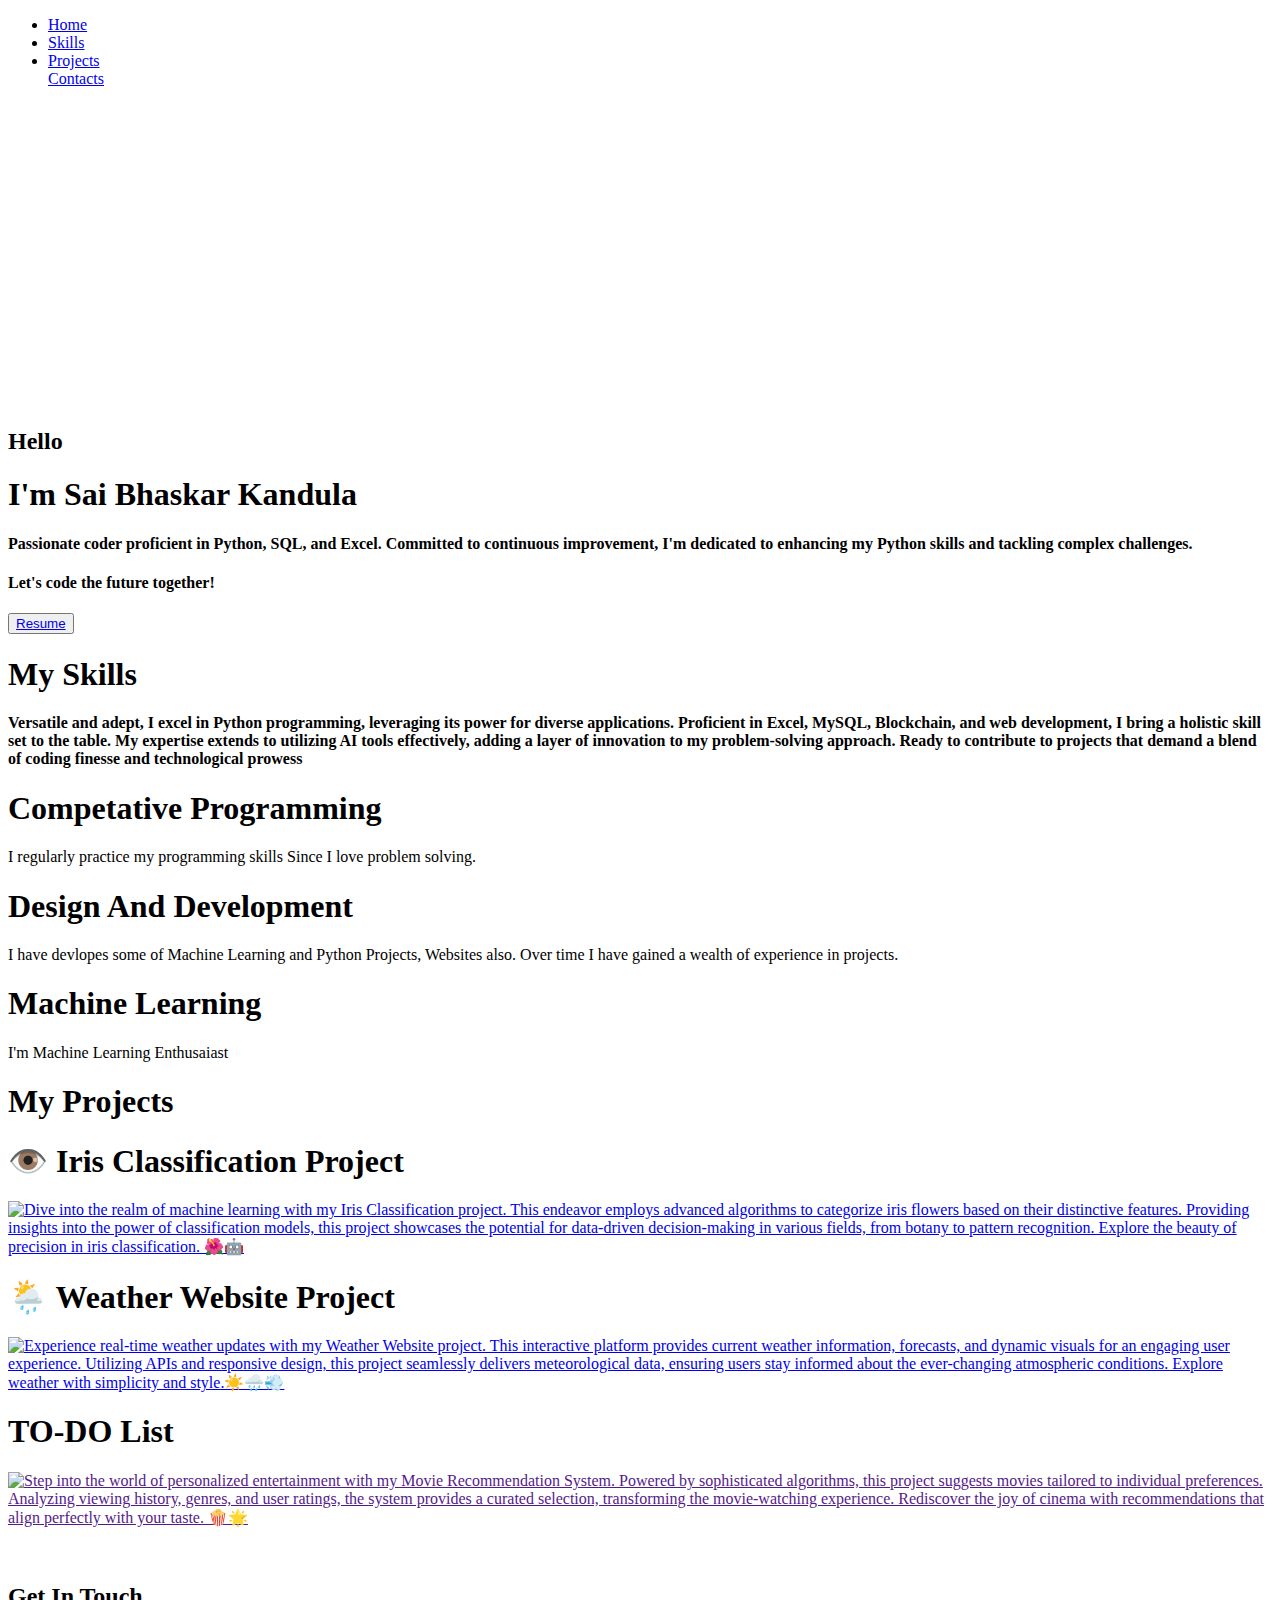
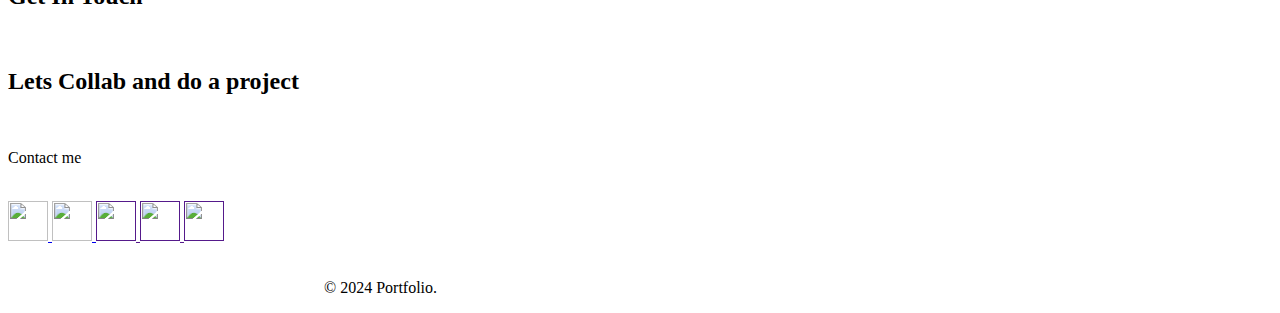
==== index.html @ b239dfd5 "Add files via upload" ====
<!DOCTYPE html>
<html lang="en">
    <head>
        <meta charset="UTF-8" />
        <meta http-equiv="X-UA-Compatible" content="IE=edge" />
        <meta name="viewport" content="width=device-width, initial-scale=1.0" />
        <title>Portfolio</title>
        <link rel="stylesheet" href="index.css" />
        <link href="https://cdn.jsdelivr.net/npm/bootstrap@5.3.2/dist/css/bootstrap.min.css" rel="stylesheet" integrity="sha384-T3c6CoIi6uLrA9TneNEoa7RxnatzjcDSCmG1MXxSR1GAsXEV/Dwwykc2MPK8M2HN" crossorigin="anonymous">
    </head>
    <body>
        <header class="header_section">
            <div class="container">
                <nav class="navbar navbar-expand-lg custom_nav-conatiner">
                    <div class="collapse navbar-collapse" 
                    id="navbarSupportedCContent">
                        <ul class="navbar-nav mx-auto">
                            <li class="nav-item active">
                                <a class="nav-link" href="index.html">Home</a>
                            </li>
                            <li class="nav-item">
                                <a class="nav-link" href="#page1">Skills</a>
                            </li>
                            <li class="nav-item">
                                <a class="nav-link" href="#page2">Projects</a>
                            </li>
                            <div class="nav-item">
                                <a class="nav-link" href="#page3">Contacts</a>
                            </div>
                        </ul>
                    </div>
                </nav>
            </div>
        </header>

        <div id="main">
            <div id="page">
                    <img src="./images.jpeg" style="padding: 150px;
                    border-radius: 50;" alt="" />
                <div id="text">
                    <h2>Hello</h2>
                    <h1>I'm Sai Bhaskar Kandula</h1>
                    <h4>
                        Passionate coder proficient in Python, SQL, and Excel. Committed to continuous improvement, I'm dedicated to enhancing my Python skills and tackling complex challenges. 
                    </h4>
                    <h4>Let's code the future together!</h4>
                    <div id="buttons">
                        <button id="b2">
                            <a href="https://drive.google.com/file/d/1RLbG_Fq3zCT8HbVEIJEkaAG1i88RjuRY/view?usp=sharing">Resume</a>
                        </button>
                    </div>
                </div>
            </div>
        </div>
        
        <div id="page1">
            <div id="right">
                <div id="text1">
                    <h1>My Skills</h1>
                    <h4>
                        Versatile and adept, I excel in Python programming, leveraging its power for diverse applications. Proficient in Excel, MySQL, Blockchain, and web development, I bring a holistic skill set to the table. My expertise extends to utilizing AI tools effectively, adding a layer of innovation to my problem-solving approach. Ready to contribute to projects that demand a blend of coding finesse and technological prowess
                    </h4>
                </div>
            </div>
            <div id="left">
                <div class="box">
                    <h1>Competative Programming</h1>
                    <P>
                        I regularly practice my programming skills Since I love problem solving.
                    </P>
                </div>
                <div class="box">
                    <h1>Design And Development</h1>
                    <p>
                        I have devlopes some of Machine Learning and Python Projects, Websites also. Over time I have gained a wealth of experience in projects.
                    </p>
                </div>
                <div class="box">
                    <h1>Machine Learning</h1>
                    <p>I'm Machine Learning Enthusaiast</p>
                </div>
            </div>
        </div>
        <div id="page2">
            <div id="text4">
                <h1>My Projects</h1>
            </div>
            <div id="project">
                <div class="projects p1">
                    <div id="text3">
                        <h1>👁️ Iris Classification Project</h1>
                    </div>
                    <div id="image">
                        <a href="https://github.com/SaiBhaskar0987/iris-detection">
                            <img src="./flower-background.jpg" alt="Dive into the realm of machine learning with my Iris Classification project. This endeavor employs advanced algorithms to categorize iris flowers based on their distinctive features. Providing insights into the power of classification models, this project showcases the potential for data-driven decision-making in various fields, from botany to pattern recognition. Explore the beauty of precision in iris classification. 🌺🤖"/>
                        </a>
                    </div>
                </div>
                <div class="projects p2">
                    <div id="text3">
                        <h1>🌦️ Weather Website Project</h1>
                    </div>
                    <div id="image">
                        <a href="https://github.com/SaiBhaskar0987/Weather">
                            <img src="./weather .jpeg" alt="Experience real-time weather updates with my Weather Website project. This interactive platform provides current weather information, forecasts, and dynamic visuals for an engaging user experience. Utilizing APIs and responsive design, this project seamlessly delivers meteorological data, ensuring users stay informed about the ever-changing atmospheric conditions. Explore weather with simplicity and style.☀️🌧️💨 "/>
                        </a>
                    </div>
                </div>
                <div class="projects p3">
                    <div id="text3">
                        <h1>TO-DO List</h1>
                    </div>
                    <a href="">
                        <img src="./todo.png" alt="Step into the world of personalized entertainment with my Movie Recommendation System. Powered by sophisticated algorithms, this project suggests movies tailored to individual preferences. Analyzing viewing history, genres, and user ratings, the system provides a curated selection, transforming the movie-watching experience. Rediscover the joy of cinema with recommendations that align perfectly with your taste. 🍿🌟"/>
                    </a>
                </div>
            </div>
        </div>
        <section class="end">
            <div id="page3" class="contact-me">
                <br /><br />
                <h2>Get In Touch</h2>
                <br />

                <h2 class="collab">Lets Collab and do a project</h2>
                <br />

                <p>Contact me</p>
                <br />

                <a class="btn" href="https://www.linkedin.com/in/sai-bhaskar-kandula-8a5a28296/">
                    <img src="./linkedin.png" width="40px", height="40px"/>
                </a>

                <a class="btn" href="https://github.com/SaiBhaskar0987">
                    <img src="./github.png" width="40px", height="40px"/>
                </a>

                <a class="btn" href="">
                    <img src="./instagram.jpeg" width="40px", height="40px"/>
                </a>

                <a class="btn" href="">
                    <img src="./gmail.webp" width="40px", height="40px"/>
                </a>

                <a class="btn" href="">
                    <img src="./twitter.jpeg" width="40px", height="40px"/>
                </a>
            </div>
            <div class="bottom-container">
                <div style="width: 50%; margin-left: auto; margin-right: auto;">
                    <br>
                    <p class="copyright"> © 2024 Portfolio.</p>
                </div>
            </div>
        </section>
    </body>
</html>
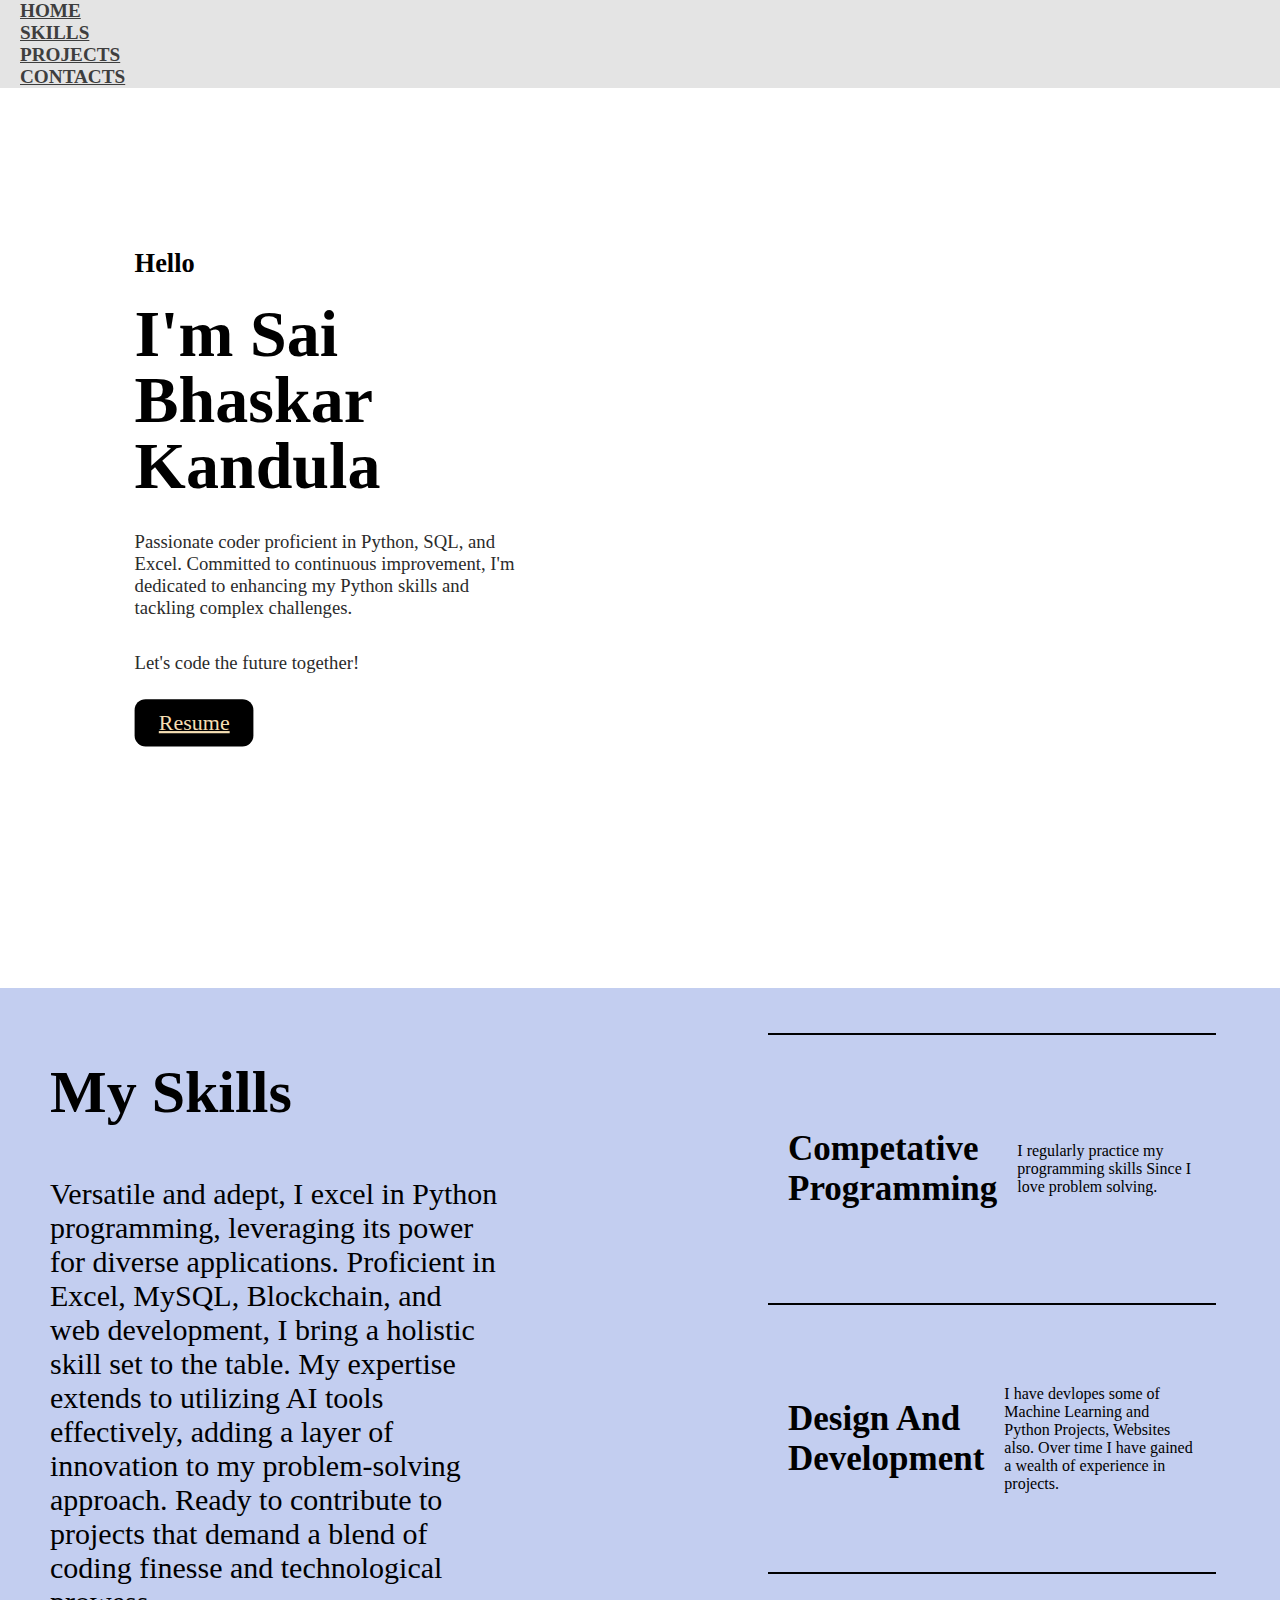
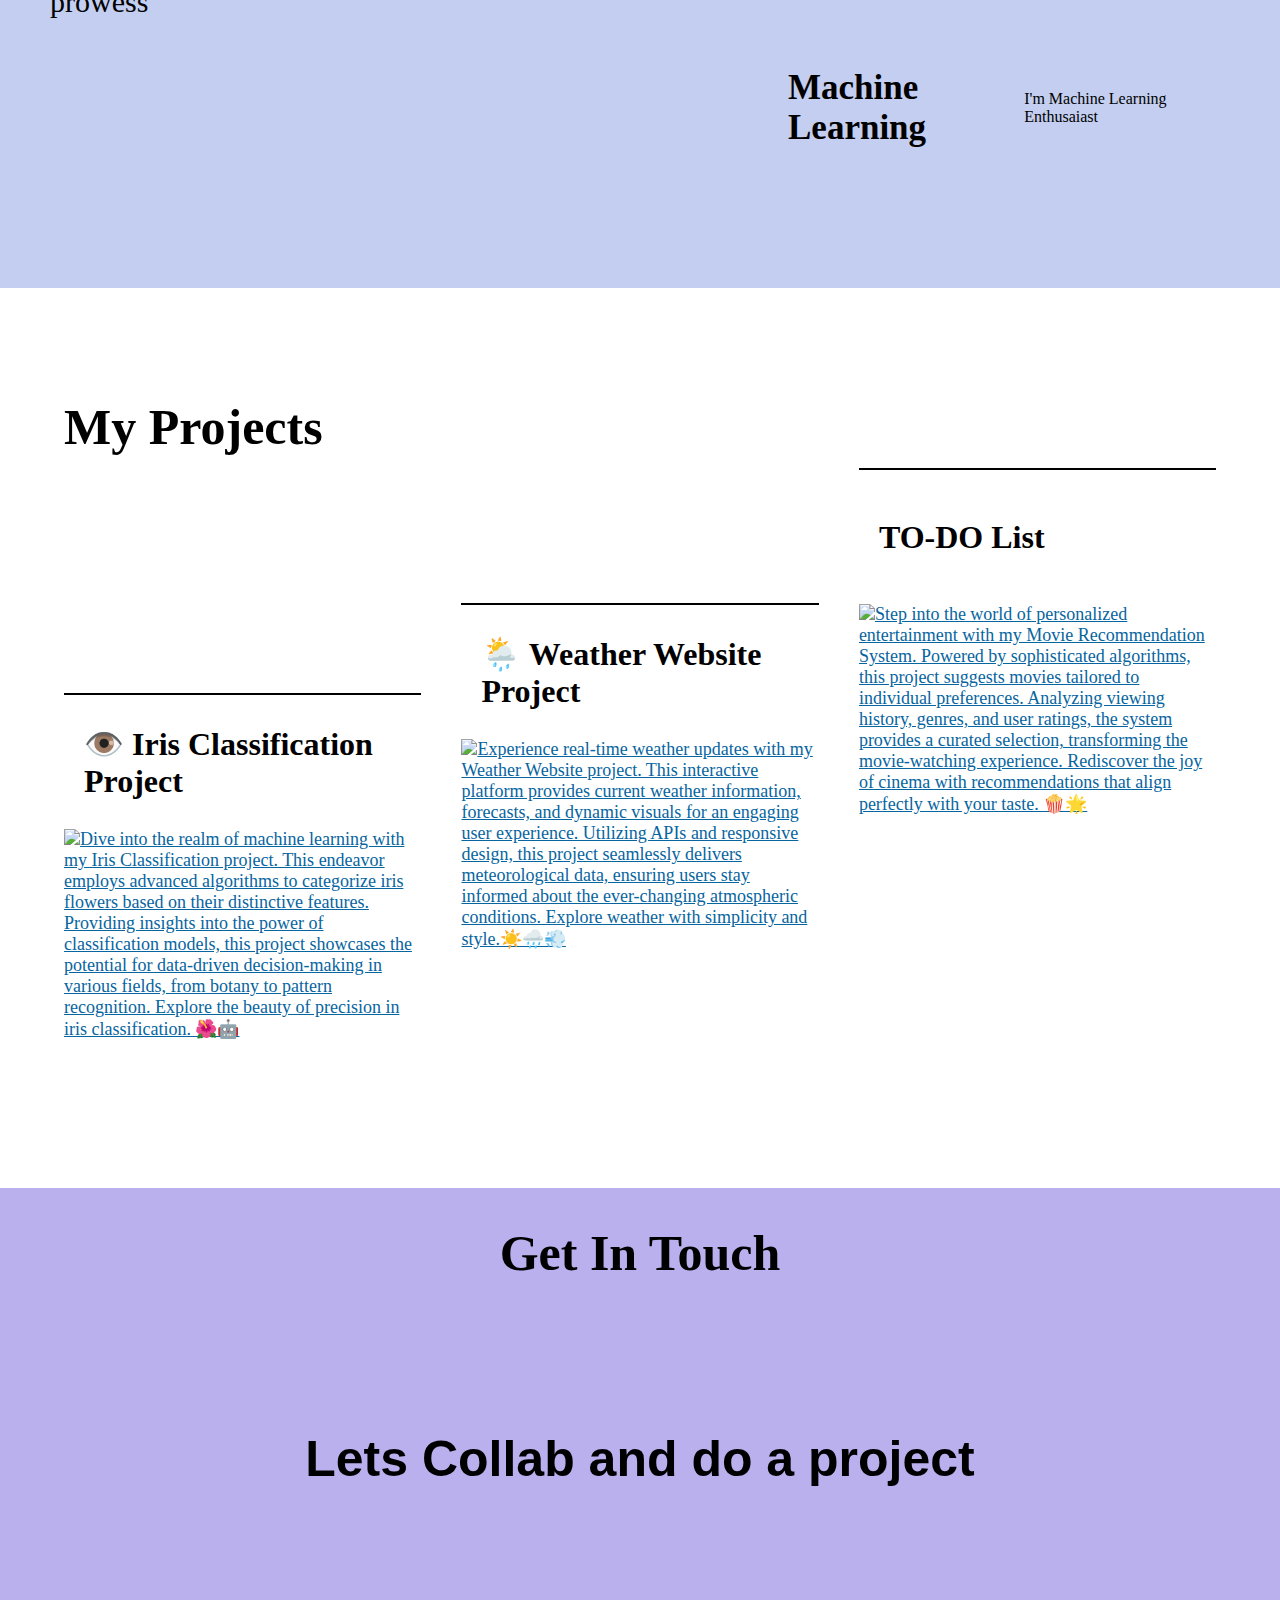
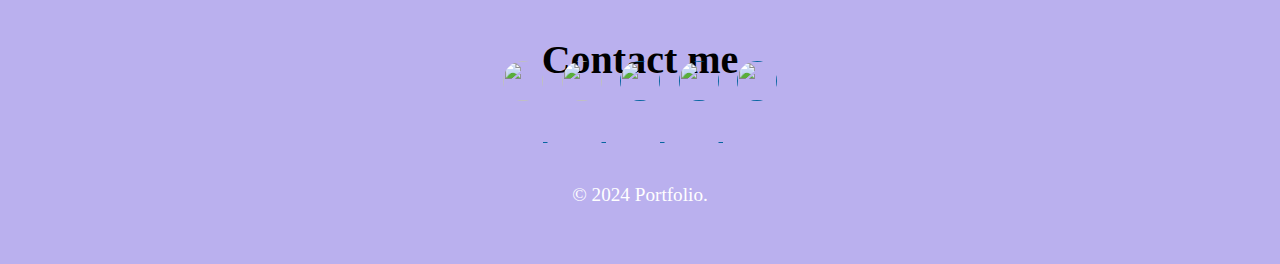
==== commit de2fec61: "Update index.html" ====
--- a/index.html
+++ b/index.html
@@ -5,7 +5,7 @@
         <meta http-equiv="X-UA-Compatible" content="IE=edge" />
         <meta name="viewport" content="width=device-width, initial-scale=1.0" />
         <title>Portfolio</title>
-        <link rel="stylesheet" href="index.css" />
+        <link rel="stylesheet" href="Personal Portfolio/index.css" />
         <link href="https://cdn.jsdelivr.net/npm/bootstrap@5.3.2/dist/css/bootstrap.min.css" rel="stylesheet" integrity="sha384-T3c6CoIi6uLrA9TneNEoa7RxnatzjcDSCmG1MXxSR1GAsXEV/Dwwykc2MPK8M2HN" crossorigin="anonymous">
     </head>
     <body>
--- a/Personal Portfolio/index.css
+++ b/Personal Portfolio/index.css
@@ -0,0 +1,312 @@
+*{
+    margin: 0%;
+    padding: 0%;
+    box-sizing: border-box;
+    font-family: montserrat;
+}
+html,body{
+    height: 100%;
+    width: 100%;
+}
+#main{
+    position: relative;
+    overflow: hidden;
+}
+#page{
+    position: relative;
+    height: 100vh;
+    width: 100vw;
+    background-color: #fff;
+}
+#page>img{
+    position: absolute;
+    right: 5%;
+    top: 52%;
+    transform: translateY(-50%);
+    width: 50%;
+}
+#page>#nav{
+    display: flex;
+    align-items: center;
+    justify-content: space-between;
+    padding: 0px 30px;
+    position: absolute;
+    z-index: 9;
+    height: 10%;
+    width: 100%;
+}
+#center-nav{
+    display: flex;
+    gap: 20px;
+    text-align: center;
+}
+#center-nav>a{
+    text-decoration: none;
+    color: #000;
+    font-weight: 500;
+    font-size: 18px;
+    text-align: center;
+}
+#nav>input{
+    padding: 10px 5px;
+    border-radius: 10px;
+    border: 1px solid #dadada;
+    text-transform: uppercase;
+}
+#text{
+    padding: 30px 50px;
+    position: relative;
+    top: 18%;
+    left: 8%;
+    height: 75%;
+    width: 35%;
+    scale: 1.1;
+}
+#text>h1{
+    font-size: 60px;
+    line-height: 1;
+    margin-top: 20px;
+}
+#text>h4{
+    margin-top: 30px;
+    color: #2b2b2b;
+    font-size: 17px;
+    font-weight: 500;
+}
+/*
+#text>h5{
+    color: #8873ef;
+    transform: rotate(-20deg);
+    position: absolute;
+    left: 3%;
+}
+*/
+#buttons{
+    position: absolute;
+    left: 0%;
+    bottom: 15%;
+    height: 20%;
+    width: 100%;
+}
+#buttons>button{
+    padding: 10px 22px ;
+    border-radius: 10px;
+    border: none;
+    font-weight: 500;
+}
+#buttons>button>a{
+    font-size: 20px;
+    color: wheat;
+}
+#buttons>#b2{
+    margin-left: 50px;
+    background-color: black;
+}
+#page1{
+    position: relative;
+    height: 100vh;
+    width: 100vw;
+    background-color: #c3cef0;
+}
+#page1>#left{
+    position: absolute;
+    right: 5%;
+    height: 90%;
+    top: 50%;
+    transform: translateY(-50%);
+    width: 35%;
+}
+#left>.box{
+    display: flex;
+    align-items: center;
+    justify-content: space-between;
+    padding: 0px 20px;
+    height: 33.3%;
+    width: 100%;
+    border-top: 2px solid #000;
+}
+#left>.box>h4{
+    font-size: 30px;
+}
+#left>.box>h1{
+    font-size: 35px;
+}
+#left>.box>p{
+    margin-left: 20px;
+}
+#text1{
+    margin: 50px 50px;
+    height: 30%;
+    width: 50%;
+    position: absolute;
+    z-index: 9;
+}
+#text1>h1{
+    font-size: 60px;
+    margin-top: 20px;
+}
+#text1>h4{
+    font-size: 30px;
+    color: black;
+    font-weight: 500;
+    width: 70%;
+    margin-top: 50px;
+}
+#text1>h5{
+    color: #8873ef;
+    transform: rotate(-20deg);
+    position: absolute;
+    left: -2%;
+}
+
+#page1>img{
+    position: absolute;
+    bottom: 5%;
+    left: 5%;
+    width: 10%;
+}
+
+#page2{
+    position: relative;
+    height: 100vh;
+    width: 100vw;
+    background-color: #fff;
+}
+#project{
+    display: flex;
+    align-items: center;
+    justify-content: space-between;
+    height: 50%;
+    width: 90%;
+    position: absolute;
+    left: 50%;
+    transform: translateX(-50%);
+    bottom: 5%;
+}
+.projects{
+    border-top: 2px solid #000;
+    height: 100%;
+    width: 31%;
+}
+#text3{
+    display: flex;
+    align-items: center;
+    justify-content: space-between;
+    padding: 0px 20px;
+    height: 30%;
+    width: 100%;
+}
+#image{
+    height: 70%;
+    width: 100%;
+}
+#image>img{
+    height: 100%;
+    width: 100%;
+    object-fit: cover;
+}
+.p1 img{
+    height: 200px;
+    width: 300px;
+}
+.p2{
+    position: relative;
+    top: -20%;
+}
+.p3{
+    position: relative;
+    top: -50%;
+}
+#text4{
+    position: absolute;
+    top: 10%;
+    left: 5%;
+    height: 20%;
+    width: 30%;
+}
+#text4>h1{
+    margin-top: 20px;
+    font-size: 50px;
+}
+#text4>h5{
+    color: #8873ef;
+    transform: rotate(-20deg);
+    position: absolute;
+    top: 0%;
+    left: 0%;
+}
+.end{
+    background-color: #bab0ee;
+    text-align: center;
+    padding-bottom: 50px;
+}
+.contact-me p
+{
+    font-size: 40px;
+}
+.contact-me h2
+{
+    font-size: 50px;
+}
+.contact-me p
+{
+    font-size: 40px;
+}
+.contact-me{
+    width: 100%;
+    height: 570px;
+    font-weight: bold;
+    position: relative;
+}
+.collab{
+    font-size: 3.1rem;
+    font-family: 'Montserrat', sans-serif;
+    display: block;
+    font-weight: bolder;
+    margin: 100px auto;
+    padding: 30px 0;
+}
+.copyright{
+    color: white;
+    font-size: 1.2rem;
+    margin: 0;
+    padding: 8px 0  8px 0;
+}
+.btn{
+    padding:7px 7px;
+}
+.btn > img{
+    border-radius: 50%;
+    position: relative;
+    bottom: 40px;
+}
+/*.profile-text{
+    font-size: 1.3rem;
+}
+.profile.div{
+    padding: 0 18%;
+    text-align: center;
+    align-items: center;
+}
+*/
+a{
+    text-decoration: underline;
+    color:  #0765a0;
+    font-size: large;
+}
+.break{
+    height: 2px;
+}
+#hello{
+font-size: 2rem;
+}
+.nav-item > a{
+    color: #3e3e3e !important;
+    font-size: 1.2rem;
+    font-weight: 600;
+    margin: 7px 20px;
+    text-transform: uppercase;
+}
+.header_section{
+    background-color: #2222221f;
+}
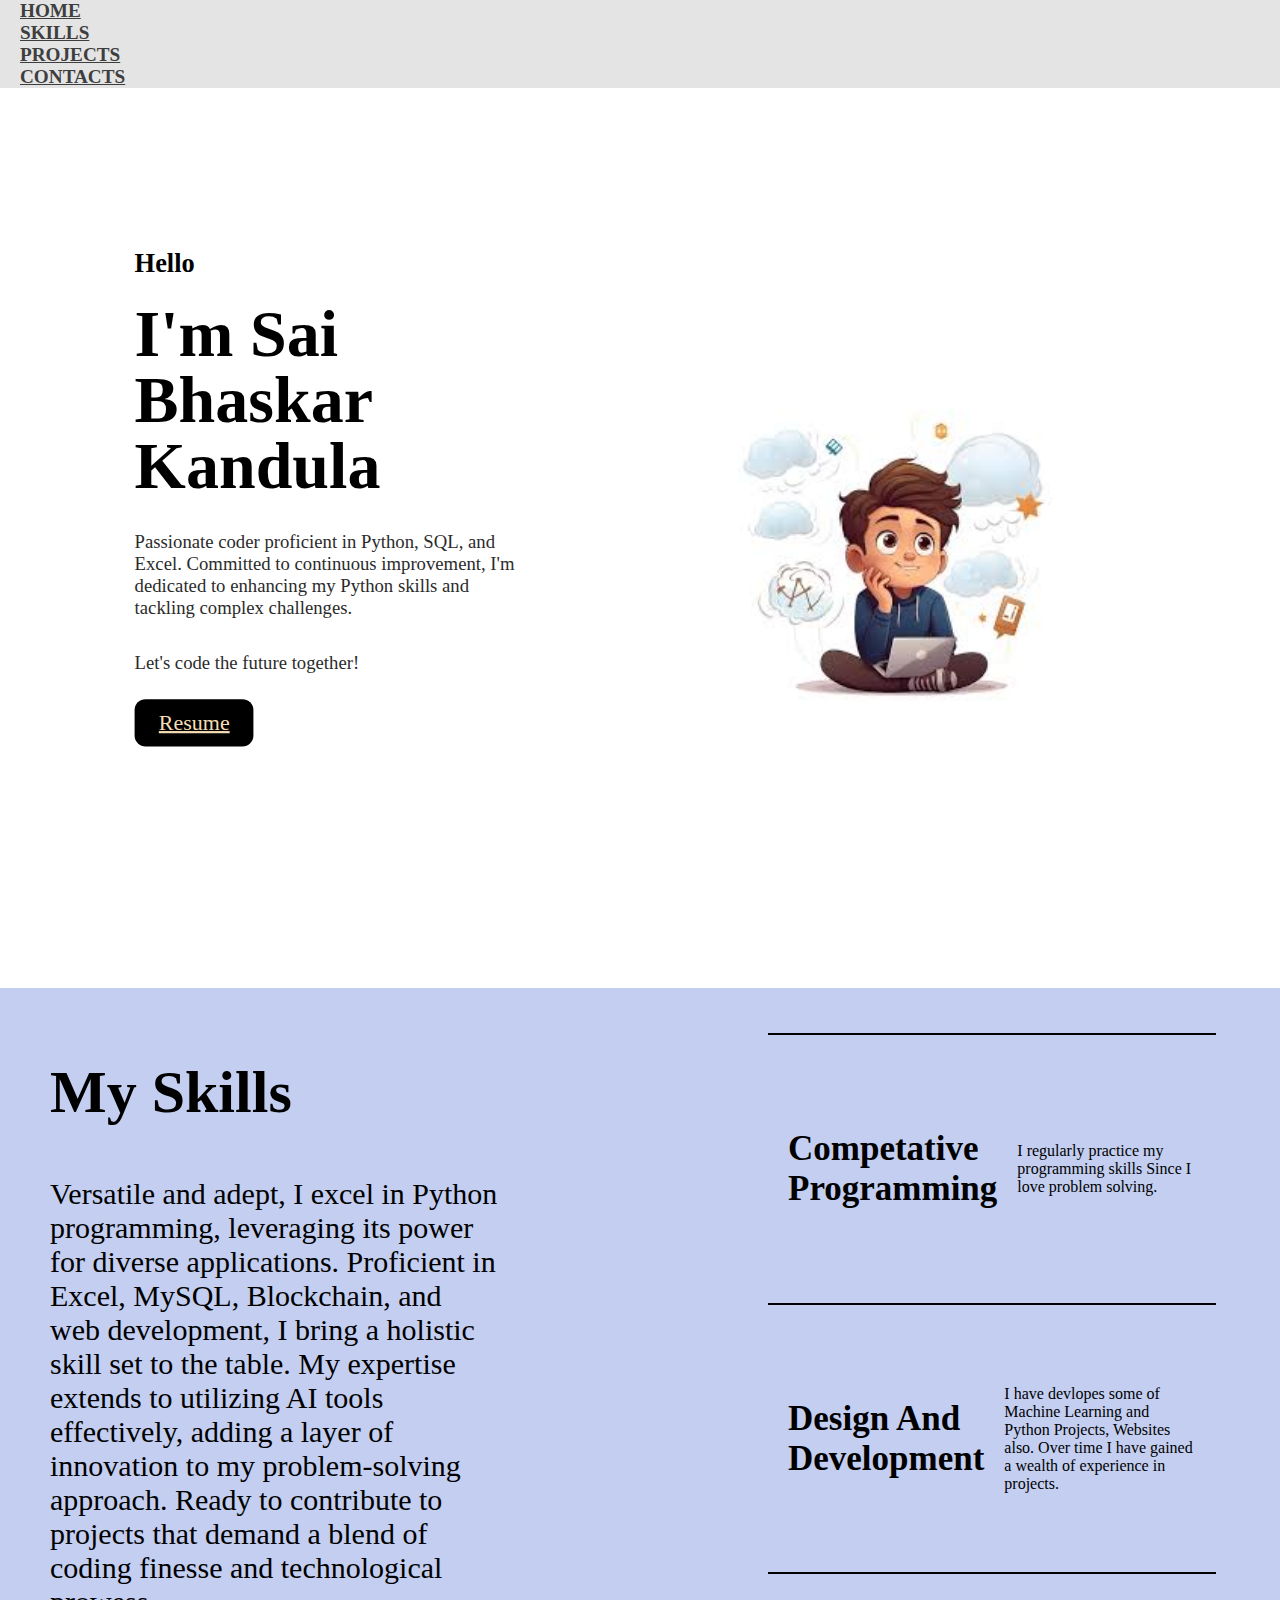
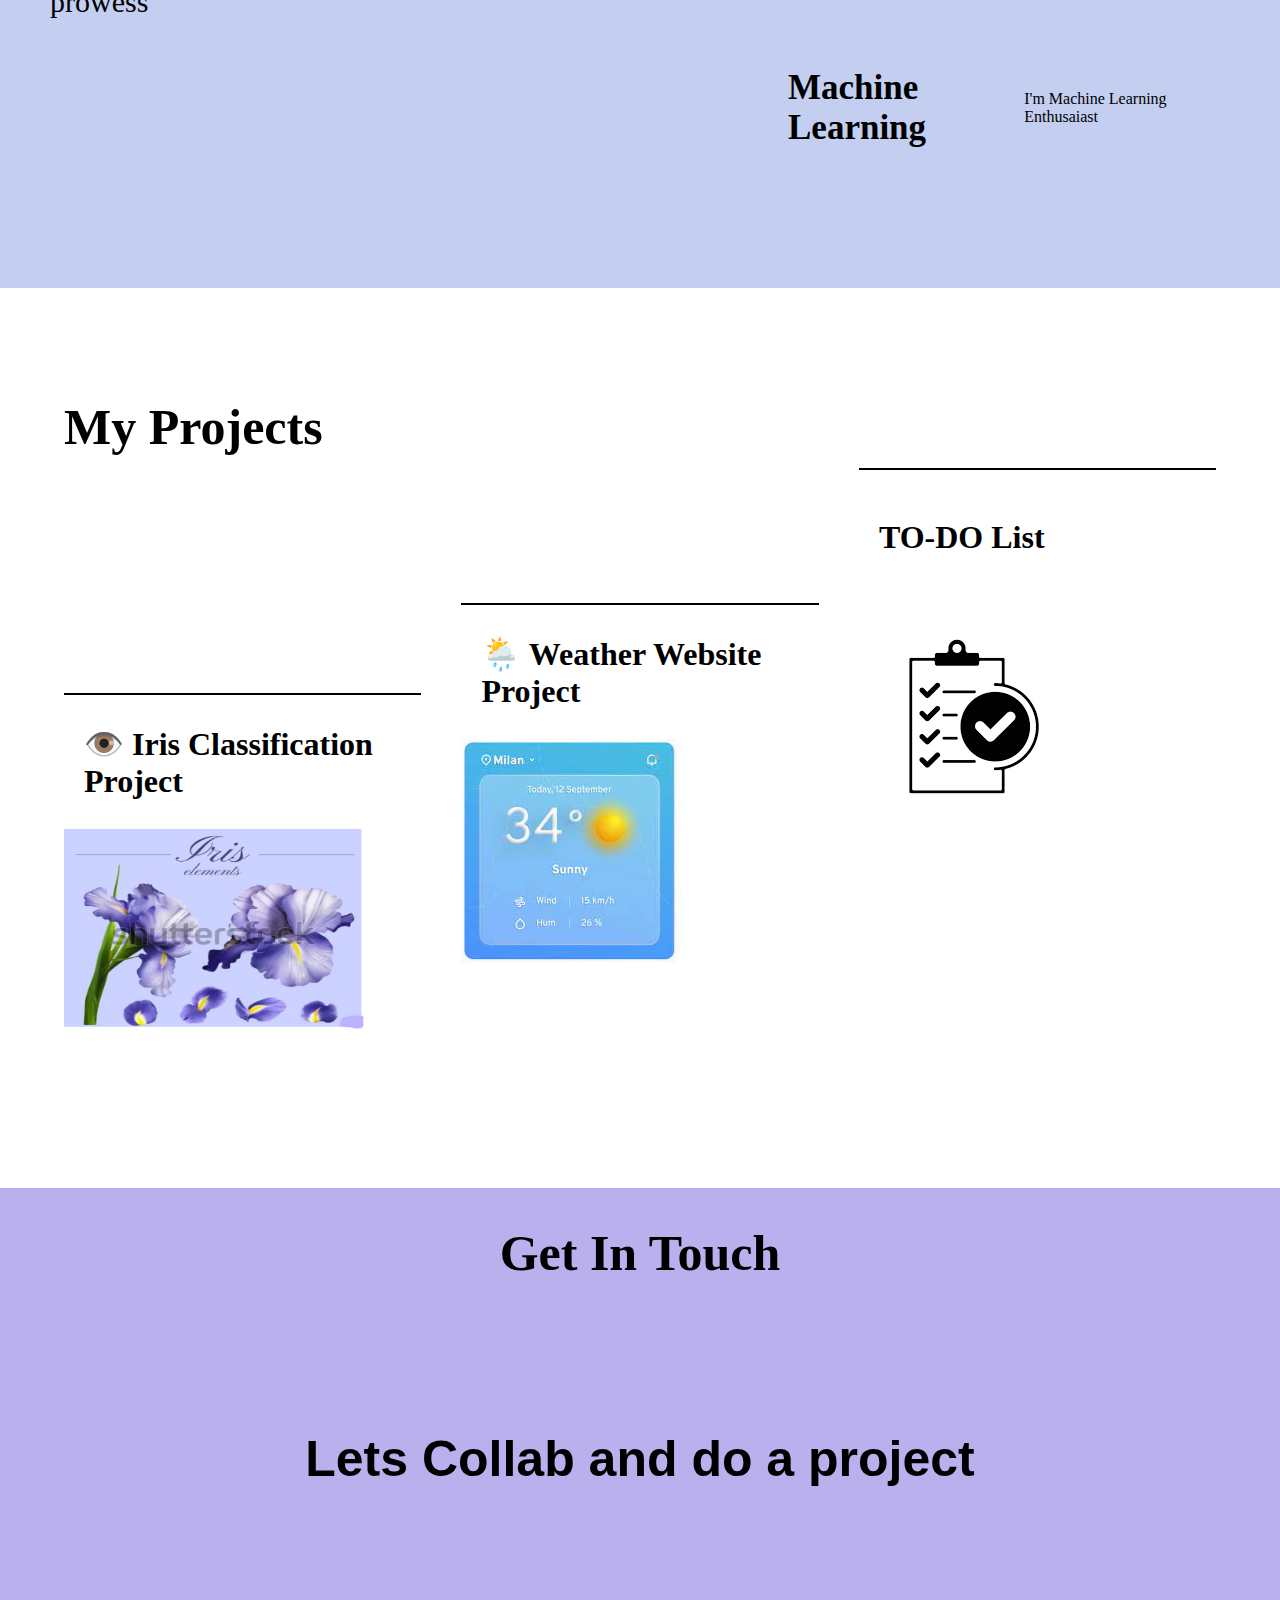
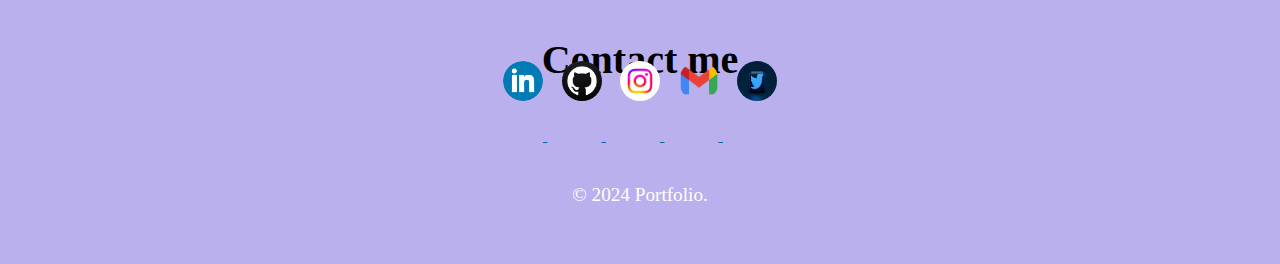
==== commit 4d10b43c: "Update index.html" ====
--- a/index.html
+++ b/index.html
@@ -35,7 +35,7 @@
 
         <div id="main">
             <div id="page">
-                    <img src="./images.jpeg" style="padding: 150px;
+                    <img src="Personal Portfolio/images.jpeg" style="padding: 150px;
                     border-radius: 50;" alt="" />
                 <div id="text">
                     <h2>Hello</h2>
@@ -92,7 +92,7 @@
                     </div>
                     <div id="image">
                         <a href="https://github.com/SaiBhaskar0987/iris-detection">
-                            <img src="./flower-background.jpg" alt="Dive into the realm of machine learning with my Iris Classification project. This endeavor employs advanced algorithms to categorize iris flowers based on their distinctive features. Providing insights into the power of classification models, this project showcases the potential for data-driven decision-making in various fields, from botany to pattern recognition. Explore the beauty of precision in iris classification. 🌺🤖"/>
+                            <img src="Personal Portfolio/flower-background.jpg" alt="Dive into the realm of machine learning with my Iris Classification project. This endeavor employs advanced algorithms to categorize iris flowers based on their distinctive features. Providing insights into the power of classification models, this project showcases the potential for data-driven decision-making in various fields, from botany to pattern recognition. Explore the beauty of precision in iris classification. 🌺🤖"/>
                         </a>
                     </div>
                 </div>
@@ -102,7 +102,7 @@
                     </div>
                     <div id="image">
                         <a href="https://github.com/SaiBhaskar0987/Weather">
-                            <img src="./weather .jpeg" alt="Experience real-time weather updates with my Weather Website project. This interactive platform provides current weather information, forecasts, and dynamic visuals for an engaging user experience. Utilizing APIs and responsive design, this project seamlessly delivers meteorological data, ensuring users stay informed about the ever-changing atmospheric conditions. Explore weather with simplicity and style.☀️🌧️💨 "/>
+                            <img src="Personal Portfolio/weather .jpeg" alt="Experience real-time weather updates with my Weather Website project. This interactive platform provides current weather information, forecasts, and dynamic visuals for an engaging user experience. Utilizing APIs and responsive design, this project seamlessly delivers meteorological data, ensuring users stay informed about the ever-changing atmospheric conditions. Explore weather with simplicity and style.☀️🌧️💨 "/>
                         </a>
                     </div>
                 </div>
@@ -111,7 +111,7 @@
                         <h1>TO-DO List</h1>
                     </div>
                     <a href="">
-                        <img src="./todo.png" alt="Step into the world of personalized entertainment with my Movie Recommendation System. Powered by sophisticated algorithms, this project suggests movies tailored to individual preferences. Analyzing viewing history, genres, and user ratings, the system provides a curated selection, transforming the movie-watching experience. Rediscover the joy of cinema with recommendations that align perfectly with your taste. 🍿🌟"/>
+                        <img src="Personal Portfolio/todo.png" alt="Step into the world of personalized entertainment with my Movie Recommendation System. Powered by sophisticated algorithms, this project suggests movies tailored to individual preferences. Analyzing viewing history, genres, and user ratings, the system provides a curated selection, transforming the movie-watching experience. Rediscover the joy of cinema with recommendations that align perfectly with your taste. 🍿🌟"/>
                     </a>
                 </div>
             </div>
@@ -129,23 +129,23 @@
                 <br />
 
                 <a class="btn" href="https://www.linkedin.com/in/sai-bhaskar-kandula-8a5a28296/">
-                    <img src="./linkedin.png" width="40px", height="40px"/>
+                    <img src="Personal Portfolio/linkedin.png" width="40px", height="40px"/>
                 </a>
 
                 <a class="btn" href="https://github.com/SaiBhaskar0987">
-                    <img src="./github.png" width="40px", height="40px"/>
+                    <img src="Personal Portfolio/github.png" width="40px", height="40px"/>
                 </a>
 
                 <a class="btn" href="">
-                    <img src="./instagram.jpeg" width="40px", height="40px"/>
+                    <img src="Personal Portfolio/instagram.jpeg" width="40px", height="40px"/>
                 </a>
 
                 <a class="btn" href="">
-                    <img src="./gmail.webp" width="40px", height="40px"/>
+                    <img src="Personal Portfolio/gmail.webp" width="40px", height="40px"/>
                 </a>
 
                 <a class="btn" href="">
-                    <img src="./twitter.jpeg" width="40px", height="40px"/>
+                    <img src="Personal Portfolio/twitter.jpeg" width="40px", height="40px"/>
                 </a>
             </div>
             <div class="bottom-container">
